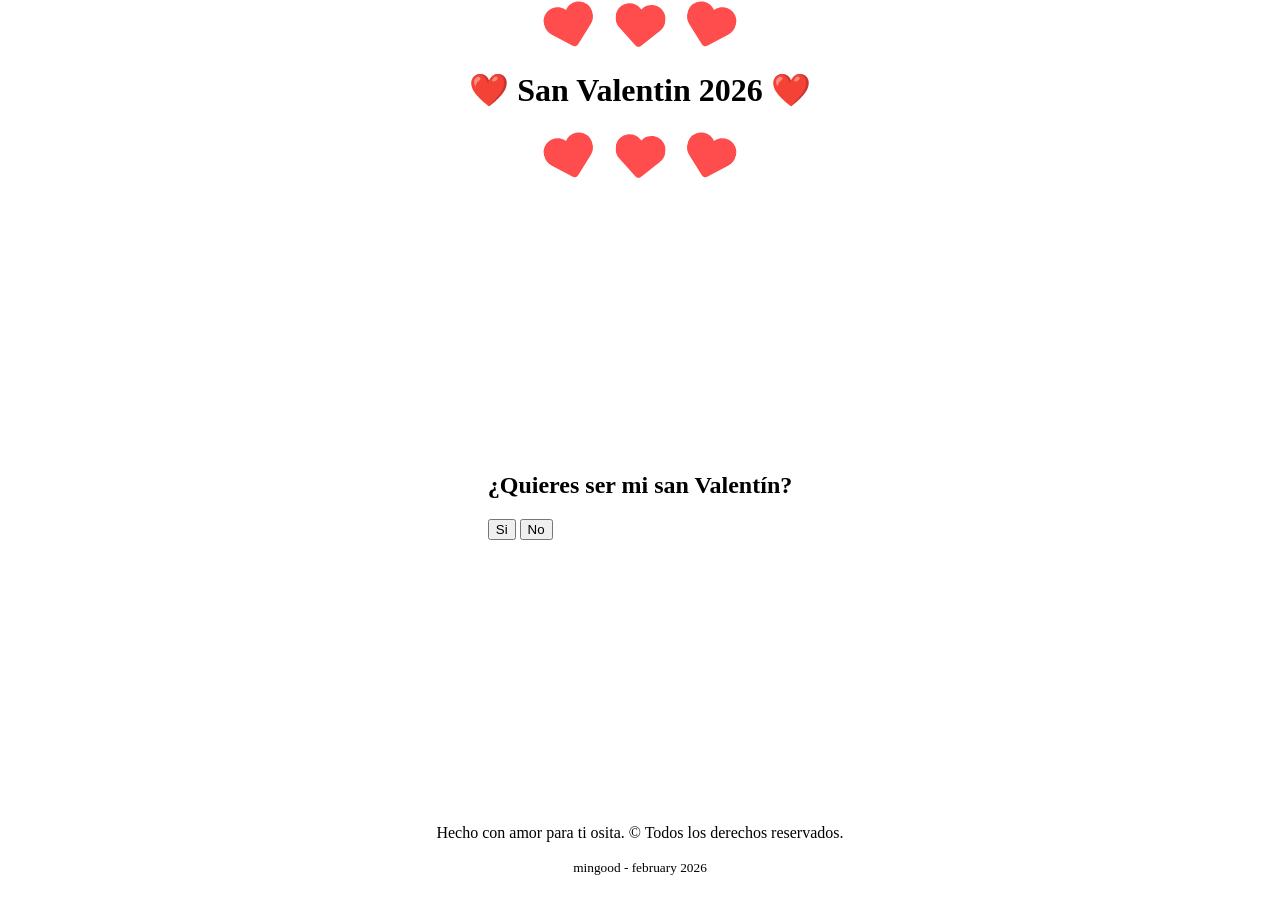
==== src/presentation/index.html @ 75e13a21 "Initial commit" ====
<!DOCTYPE html>
<html lang="en">
<head>
  <meta charset="UTF-8">
  <meta name="viewport" content="width=device-width, initial-scale=1.0">
  <title>San Valentin</title>
  <link rel="stylesheet" href="style.css">
  <link rel="icon" type="image/svg+xml" href="./favicon.svg">
</head>
<body>
<header>
<!--  Corazones que cambian a corazones rotos dependiendo si esta cerca del boton no-->
  <div class="heart-container">
    <svg class="heart-icon" viewBox="0 0 512 512" width="50">
      <path class="heart-path" d="M47.6 300.4L228.3 469.1c7.5 7 17.4 10.9 27.7 10.9s20.2-3.9 27.7-10.9L464.4 300.4c30.4-28.3 47.6-68 47.6-109.5v-5.8c0-69.9-50.5-129.5-119.4-141C347 36.5 300.6 51.4 268 84L256 96 244 84c-32.6-32.6-79-47.5-124.6-39.9C50.5 55.6 0 115.2 0 185.1v5.8c0 41.5 17.2 81.2 47.6 109.5z"/>
    </svg>

    <svg class="heart-icon" viewBox="0 0 512 512" width="50">
      <path class="heart-path" d="M47.6 300.4L228.3 469.1c7.5 7 17.4 10.9 27.7 10.9s20.2-3.9 27.7-10.9L464.4 300.4c30.4-28.3 47.6-68 47.6-109.5v-5.8c0-69.9-50.5-129.5-119.4-141C347 36.5 300.6 51.4 268 84L256 96 244 84c-32.6-32.6-79-47.5-124.6-39.9C50.5 55.6 0 115.2 0 185.1v5.8c0 41.5 17.2 81.2 47.6 109.5z"/>
    </svg>

    <svg class="heart-icon" viewBox="0 0 512 512" width="50">
      <path class="heart-path" d="M47.6 300.4L228.3 469.1c7.5 7 17.4 10.9 27.7 10.9s20.2-3.9 27.7-10.9L464.4 300.4c30.4-28.3 47.6-68 47.6-109.5v-5.8c0-69.9-50.5-129.5-119.4-141C347 36.5 300.6 51.4 268 84L256 96 244 84c-32.6-32.6-79-47.5-124.6-39.9C50.5 55.6 0 115.2 0 185.1v5.8c0 41.5 17.2 81.2 47.6 109.5z"/>
    </svg>
  </div>
  <h1>❤️ San Valentin 2026 ❤️</h1>
  <!--  Corazones que cambian a corazones rotos dependiendo si esta cerca del boton no-->
  <div class="heart-container">
    <svg class="heart-icon" viewBox="0 0 512 512" width="50">
      <path class="heart-path" d="M47.6 300.4L228.3 469.1c7.5 7 17.4 10.9 27.7 10.9s20.2-3.9 27.7-10.9L464.4 300.4c30.4-28.3 47.6-68 47.6-109.5v-5.8c0-69.9-50.5-129.5-119.4-141C347 36.5 300.6 51.4 268 84L256 96 244 84c-32.6-32.6-79-47.5-124.6-39.9C50.5 55.6 0 115.2 0 185.1v5.8c0 41.5 17.2 81.2 47.6 109.5z"/>
    </svg>

    <svg class="heart-icon" viewBox="0 0 512 512" width="50">
      <path class="heart-path" d="M47.6 300.4L228.3 469.1c7.5 7 17.4 10.9 27.7 10.9s20.2-3.9 27.7-10.9L464.4 300.4c30.4-28.3 47.6-68 47.6-109.5v-5.8c0-69.9-50.5-129.5-119.4-141C347 36.5 300.6 51.4 268 84L256 96 244 84c-32.6-32.6-79-47.5-124.6-39.9C50.5 55.6 0 115.2 0 185.1v5.8c0 41.5 17.2 81.2 47.6 109.5z"/>
    </svg>

    <svg class="heart-icon" viewBox="0 0 512 512" width="50">
      <path class="heart-path" d="M47.6 300.4L228.3 469.1c7.5 7 17.4 10.9 27.7 10.9s20.2-3.9 27.7-10.9L464.4 300.4c30.4-28.3 47.6-68 47.6-109.5v-5.8c0-69.9-50.5-129.5-119.4-141C347 36.5 300.6 51.4 268 84L256 96 244 84c-32.6-32.6-79-47.5-124.6-39.9C50.5 55.6 0 115.2 0 185.1v5.8c0 41.5 17.2 81.2 47.6 109.5z"/>
    </svg>
  </div>
</header>
<main>
  <!--  Esta sección será para poner la preguna y creo que delimitara el area por donde se mueve el boton no-->
  <section class="question">
    <div id="card">
      <h2>¿Quieres ser mi san Valentín?</h2>
      <button id="si" class="button">Si</button>
      <button id="no" class="button">No</button>
    </div>
  </section>

  <section class="statement">
    <!--dentro de esta sección quiero que se muestren frases aleatorias cada que se acerque al margen de no, por ejemplo "piensalo bien nn", "porfavor de que si", "tu sabes que te conviene"   -->
  </section>

</main>
<footer>
  <p>Hecho con amor para ti osita. &copy; Todos los derechos reservados.</p>
  <small>mingood - february 2026</small>
</footer>
</body>
</html>
---- src/presentation/style.css ----
body {
  /* 1. Ocupar al menos el 100% de la altura de la ventana */
  min-height: 100vh;

  /* 2. Convertir el body en una columna flexible */
  display: flex;
  flex-direction: column;

  /* 3. Quitar márgenes por defecto del navegador */
  margin: 0;
}

main {
  /* 4. Esto es la magia: el main crecerá para empujar el footer abajo */
  flex-grow: 1;

  /* Para centrar tu tarjeta de pregunta verticalmente */
  display: flex;
  flex-direction: column;
  align-items: center;
  justify-content: center;
}
/* El contenedor los alinea al centro y horizontalmente */
.heart-container {
  display: flex;
  justify-content: center;
  gap: 20px; /* Espacio entre corazones */
  margin-bottom: 20px;
}

/* Estilo base para todos los corazones */
.heart-icon {
  width: 50px;       /* Tamaño */
  height: 50px;
  fill: #ff4d4d;     /* Color rojo base */
  transition: all 0.5s ease; /* Para que los cambios de color/movimiento sean suaves */
}

/* Rotación inicial para darle estilo "desordenado/natural" */
/* nth-child(1) selecciona el primer hijo, (2) el segundo, etc. */
.heart-icon:nth-child(1) { transform: rotate(-15deg); }
.heart-icon:nth-child(2) { transform: rotate(5deg); }
.heart-icon:nth-child(3) { transform: rotate(15deg); }

/* Clase especial para cuando se active la "alegría" (Javascript la pondrá después) */
.heart-party {
  animation: dance 1s infinite alternate;
}

/* Definimos la animación de "baile" */
@keyframes dance {
  0% { transform: translateY(0) rotate(-10deg); fill: #ff00de; }
  50% { transform: translateY(-10px) rotate(10deg); fill: #ff4d4d; }
  100% { transform: translateY(0) rotate(-10deg); fill: #ffdd00; }
}

h1 {
  text-align: center;
}

footer {
  text-align: center;
  padding: 1em;
  margin-bottom: 0.5em;
}
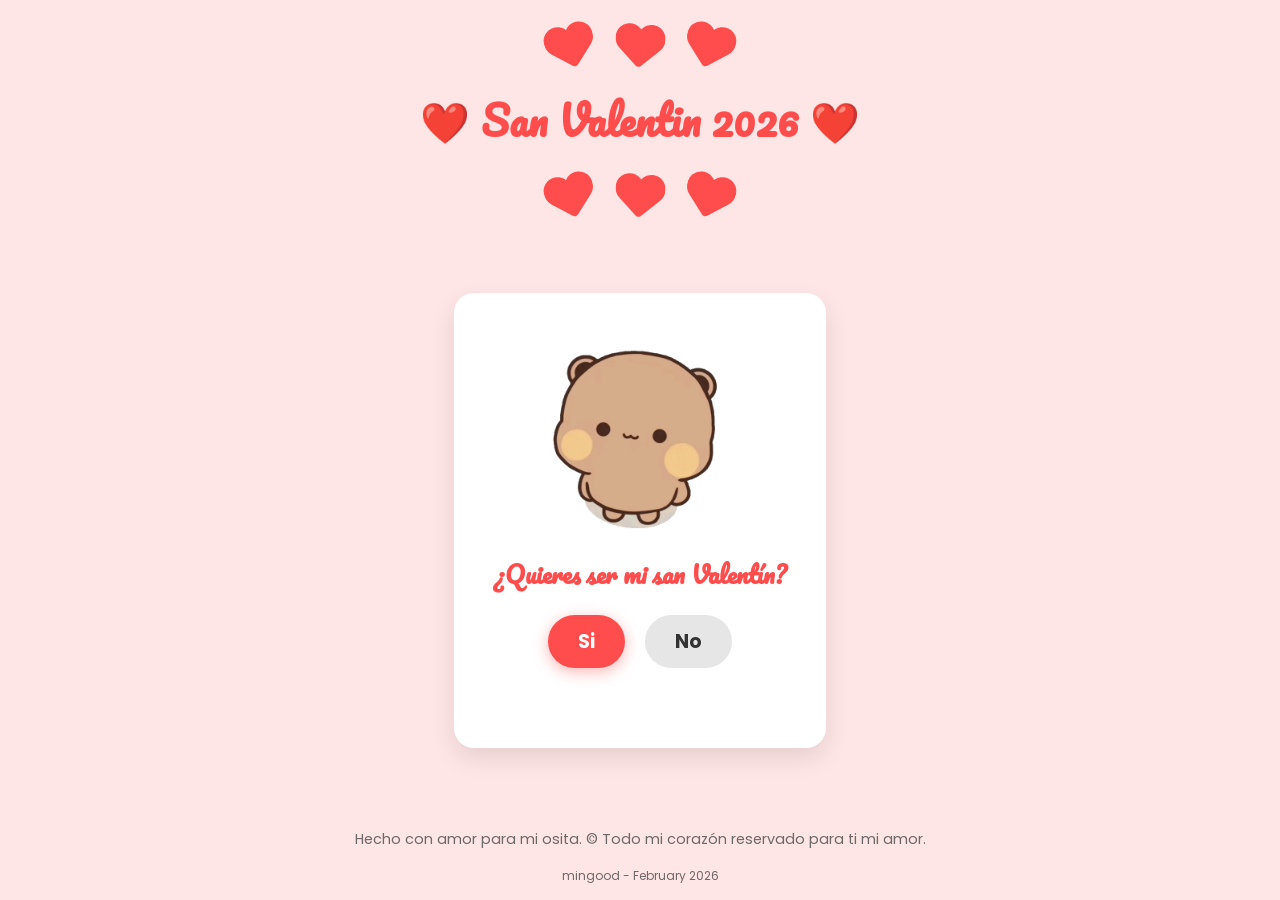
==== commit 4c9dd54f: "terminado la estructura" ====
--- a/src/presentation/index.html
+++ b/src/presentation/index.html
@@ -1,62 +1,79 @@
 <!DOCTYPE html>
 <html lang="en">
 <head>
-  <meta charset="UTF-8">
-  <meta name="viewport" content="width=device-width, initial-scale=1.0">
-  <title>San Valentin</title>
-  <link rel="stylesheet" href="style.css">
-  <link rel="icon" type="image/svg+xml" href="./favicon.svg">
+    <meta charset="UTF-8">
+    <meta name="viewport" content="width=device-width, initial-scale=1.0">
+    <title>San Valentin</title>
+    <link rel="stylesheet" href="style.css">
+    <link rel="icon" type="image/svg+xml" href="./favicon.svg">
 </head>
 <body>
 <header>
-<!--  Corazones que cambian a corazones rotos dependiendo si esta cerca del boton no-->
-  <div class="heart-container">
-    <svg class="heart-icon" viewBox="0 0 512 512" width="50">
-      <path class="heart-path" d="M47.6 300.4L228.3 469.1c7.5 7 17.4 10.9 27.7 10.9s20.2-3.9 27.7-10.9L464.4 300.4c30.4-28.3 47.6-68 47.6-109.5v-5.8c0-69.9-50.5-129.5-119.4-141C347 36.5 300.6 51.4 268 84L256 96 244 84c-32.6-32.6-79-47.5-124.6-39.9C50.5 55.6 0 115.2 0 185.1v5.8c0 41.5 17.2 81.2 47.6 109.5z"/>
-    </svg>
+    <!--  Corazones que cambian a corazones rotos dependiendo si esta cerca del boton no-->
+    <div class="heart-container top-hearts">
+        <svg aria-hidden="true" class="heart-icon" viewBox="0 0 512 512" width="50">
+            <path class="heart-path"
+                  d="M47.6 300.4L228.3 469.1c7.5 7 17.4 10.9 27.7 10.9s20.2-3.9 27.7-10.9L464.4 300.4c30.4-28.3 47.6-68 47.6-109.5v-5.8c0-69.9-50.5-129.5-119.4-141C347 36.5 300.6 51.4 268 84L256 96 244 84c-32.6-32.6-79-47.5-124.6-39.9C50.5 55.6 0 115.2 0 185.1v5.8c0 41.5 17.2 81.2 47.6 109.5z"/>
+        </svg>
 
-    <svg class="heart-icon" viewBox="0 0 512 512" width="50">
-      <path class="heart-path" d="M47.6 300.4L228.3 469.1c7.5 7 17.4 10.9 27.7 10.9s20.2-3.9 27.7-10.9L464.4 300.4c30.4-28.3 47.6-68 47.6-109.5v-5.8c0-69.9-50.5-129.5-119.4-141C347 36.5 300.6 51.4 268 84L256 96 244 84c-32.6-32.6-79-47.5-124.6-39.9C50.5 55.6 0 115.2 0 185.1v5.8c0 41.5 17.2 81.2 47.6 109.5z"/>
-    </svg>
+        <svg aria-hidden="true" class="heart-icon" viewBox="0 0 512 512" width="50">
+            <path class="heart-path"
+                  d="M47.6 300.4L228.3 469.1c7.5 7 17.4 10.9 27.7 10.9s20.2-3.9 27.7-10.9L464.4 300.4c30.4-28.3 47.6-68 47.6-109.5v-5.8c0-69.9-50.5-129.5-119.4-141C347 36.5 300.6 51.4 268 84L256 96 244 84c-32.6-32.6-79-47.5-124.6-39.9C50.5 55.6 0 115.2 0 185.1v5.8c0 41.5 17.2 81.2 47.6 109.5z"/>
+        </svg>
 
-    <svg class="heart-icon" viewBox="0 0 512 512" width="50">
-      <path class="heart-path" d="M47.6 300.4L228.3 469.1c7.5 7 17.4 10.9 27.7 10.9s20.2-3.9 27.7-10.9L464.4 300.4c30.4-28.3 47.6-68 47.6-109.5v-5.8c0-69.9-50.5-129.5-119.4-141C347 36.5 300.6 51.4 268 84L256 96 244 84c-32.6-32.6-79-47.5-124.6-39.9C50.5 55.6 0 115.2 0 185.1v5.8c0 41.5 17.2 81.2 47.6 109.5z"/>
-    </svg>
-  </div>
-  <h1>❤️ San Valentin 2026 ❤️</h1>
-  <!--  Corazones que cambian a corazones rotos dependiendo si esta cerca del boton no-->
-  <div class="heart-container">
-    <svg class="heart-icon" viewBox="0 0 512 512" width="50">
-      <path class="heart-path" d="M47.6 300.4L228.3 469.1c7.5 7 17.4 10.9 27.7 10.9s20.2-3.9 27.7-10.9L464.4 300.4c30.4-28.3 47.6-68 47.6-109.5v-5.8c0-69.9-50.5-129.5-119.4-141C347 36.5 300.6 51.4 268 84L256 96 244 84c-32.6-32.6-79-47.5-124.6-39.9C50.5 55.6 0 115.2 0 185.1v5.8c0 41.5 17.2 81.2 47.6 109.5z"/>
-    </svg>
+        <svg aria-hidden="true" class="heart-icon" viewBox="0 0 512 512" width="50">
+            <path class="heart-path"
+                  d="M47.6 300.4L228.3 469.1c7.5 7 17.4 10.9 27.7 10.9s20.2-3.9 27.7-10.9L464.4 300.4c30.4-28.3 47.6-68 47.6-109.5v-5.8c0-69.9-50.5-129.5-119.4-141C347 36.5 300.6 51.4 268 84L256 96 244 84c-32.6-32.6-79-47.5-124.6-39.9C50.5 55.6 0 115.2 0 185.1v5.8c0 41.5 17.2 81.2 47.6 109.5z"/>
+        </svg>
+    </div>
+    <h1>❤️ San Valentin 2026 ❤️</h1>
+    <!--  Corazones que cambian a corazones rotos dependiendo si esta cerca del boton no-->
+    <div class="heart-container bottom-hearts">
+        <svg aria-hidden="true" class="heart-icon" viewBox="0 0 512 512" width="50">
+            <path class="heart-path"
+                  d="M47.6 300.4L228.3 469.1c7.5 7 17.4 10.9 27.7 10.9s20.2-3.9 27.7-10.9L464.4 300.4c30.4-28.3 47.6-68 47.6-109.5v-5.8c0-69.9-50.5-129.5-119.4-141C347 36.5 300.6 51.4 268 84L256 96 244 84c-32.6-32.6-79-47.5-124.6-39.9C50.5 55.6 0 115.2 0 185.1v5.8c0 41.5 17.2 81.2 47.6 109.5z"/>
+        </svg>
 
-    <svg class="heart-icon" viewBox="0 0 512 512" width="50">
-      <path class="heart-path" d="M47.6 300.4L228.3 469.1c7.5 7 17.4 10.9 27.7 10.9s20.2-3.9 27.7-10.9L464.4 300.4c30.4-28.3 47.6-68 47.6-109.5v-5.8c0-69.9-50.5-129.5-119.4-141C347 36.5 300.6 51.4 268 84L256 96 244 84c-32.6-32.6-79-47.5-124.6-39.9C50.5 55.6 0 115.2 0 185.1v5.8c0 41.5 17.2 81.2 47.6 109.5z"/>
-    </svg>
+        <svg aria-hidden="true" class="heart-icon" viewBox="0 0 512 512" width="50">
+            <path class="heart-path"
+                  d="M47.6 300.4L228.3 469.1c7.5 7 17.4 10.9 27.7 10.9s20.2-3.9 27.7-10.9L464.4 300.4c30.4-28.3 47.6-68 47.6-109.5v-5.8c0-69.9-50.5-129.5-119.4-141C347 36.5 300.6 51.4 268 84L256 96 244 84c-32.6-32.6-79-47.5-124.6-39.9C50.5 55.6 0 115.2 0 185.1v5.8c0 41.5 17.2 81.2 47.6 109.5z"/>
+        </svg>
 
-    <svg class="heart-icon" viewBox="0 0 512 512" width="50">
-      <path class="heart-path" d="M47.6 300.4L228.3 469.1c7.5 7 17.4 10.9 27.7 10.9s20.2-3.9 27.7-10.9L464.4 300.4c30.4-28.3 47.6-68 47.6-109.5v-5.8c0-69.9-50.5-129.5-119.4-141C347 36.5 300.6 51.4 268 84L256 96 244 84c-32.6-32.6-79-47.5-124.6-39.9C50.5 55.6 0 115.2 0 185.1v5.8c0 41.5 17.2 81.2 47.6 109.5z"/>
-    </svg>
-  </div>
+        <svg aria-hidden="true" class="heart-icon" viewBox="0 0 512 512" width="50">
+            <path class="heart-path"
+                  d="M47.6 300.4L228.3 469.1c7.5 7 17.4 10.9 27.7 10.9s20.2-3.9 27.7-10.9L464.4 300.4c30.4-28.3 47.6-68 47.6-109.5v-5.8c0-69.9-50.5-129.5-119.4-141C347 36.5 300.6 51.4 268 84L256 96 244 84c-32.6-32.6-79-47.5-124.6-39.9C50.5 55.6 0 115.2 0 185.1v5.8c0 41.5 17.2 81.2 47.6 109.5z"/>
+        </svg>
+    </div>
 </header>
+
 <main>
-  <!--  Esta sección será para poner la preguna y creo que delimitara el area por donde se mueve el boton no-->
-  <section class="question">
-    <div id="card">
-      <h2>¿Quieres ser mi san Valentín?</h2>
-      <button id="si" class="button">Si</button>
-      <button id="no" class="button">No</button>
-    </div>
-  </section>
+    <!--  Esta sección será para poner la preguna y creo que delimitara el area por donde se mueve el boton no-->
+    <section class="question">
+        <div id="card">
+            <div class="image-container">
+                <img src="./image/dudu-waiting.gif" alt="dudu-waiting">
+            </div>
 
-  <section class="statement">
-    <!--dentro de esta sección quiero que se muestren frases aleatorias cada que se acerque al margen de no, por ejemplo "piensalo bien nn", "porfavor de que si", "tu sabes que te conviene"   -->
-  </section>
+            <h2>¿Quieres ser mi san Valentín?</h2>
+
+            <div class="buttons-container">
+                <button id="si" class="button">Si</button>
+                <button id="no" class="button">No</button>
+            </div>
+
+            <div id="feedback-message" class="message-text"></div>
+        </div>
+    </section>
+
+    <!--    <section class="statement">-->
+    <!--        &lt;!&ndash;dentro de esta sección quiero que se muestren frases aleatorias cada que se acerque al margen de no, por ejemplo "piensalo bien nn", "porfavor de que si", "tu sabes que te conviene"   &ndash;&gt;-->
+    <!--        <p>...</p>-->
+    <!--    </section>-->
 
 </main>
 <footer>
-  <p>Hecho con amor para ti osita. &copy; Todos los derechos reservados.</p>
-  <small>mingood - february 2026</small>
+    <p>Hecho con amor para mi osita. &copy; Todo mi corazón reservado para ti mi amor.</p>
+    <small>mingood - February 2026</small>
 </footer>
 </body>
 </html>
--- a/src/presentation/style.css
+++ b/src/presentation/style.css
@@ -1,65 +1,202 @@
+/* =========================================
+   1. CONFIGURACIÓN E IMPORTACIONES
+   ========================================= */
+@import url('https://fonts.googleapis.com/css2?family=Pacifico&family=Poppins:wght@400;600&display=swap');
+
+/* Variables: Cambia aquí los colores y se actualizan en toda la web */
+:root {
+    --primary-color: #ff4d4d; /* Rojo principal */
+    --bg-color: #ffe6e6;      /* Fondo rosa claro */
+    --text-color: #333;       /* Texto oscuro */
+    --card-bg: #ffffff;       /* Fondo de la tarjeta */
+    --shadow: 0 10px 25px rgba(0,0,0,0.1);
+}
+
+/* =========================================
+   2. RESET Y BASES
+   ========================================= */
+* {
+    box-sizing: border-box;
+}
 body {
-  /* 1. Ocupar al menos el 100% de la altura de la ventana */
-  min-height: 100vh;
-
-  /* 2. Convertir el body en una columna flexible */
-  display: flex;
-  flex-direction: column;
-
-  /* 3. Quitar márgenes por defecto del navegador */
-  margin: 0;
+    background-color: var(--bg-color);
+    font-family: 'Poppins', sans-serif;
+    color: var(--text-color);
+    margin: 0;
+    /* Flexbox para mantener el footer abajo */
+    min-height: 100vh;
+    display: flex;
+    flex-direction: column;
+}
+
+h1, h2 {
+    font-family: 'Pacifico', cursive;
+    color: var(--primary-color);
+    text-align: center;
+    margin: 0; /* Quitamos márgenes por defecto para controlar mejor */
+}
+
+h1 {
+    font-size: 2.5rem;
+    margin: 10px 0;
+}
+
+/* =========================================
+   3. LAYOUT (Estructura)
+   ========================================= */
+header {
+    padding-top: 20px;
+    display: flex;
+    flex-direction: column;
+    align-items: center;
 }
 
 main {
-  /* 4. Esto es la magia: el main crecerá para empujar el footer abajo */
-  flex-grow: 1;
-
-  /* Para centrar tu tarjeta de pregunta verticalmente */
-  display: flex;
-  flex-direction: column;
-  align-items: center;
-  justify-content: center;
-}
-/* El contenedor los alinea al centro y horizontalmente */
+    flex-grow: 1; /* Empuja el footer hacia abajo */
+    display: flex;
+    flex-direction: column;
+    align-items: center;
+    justify-content: center;
+    padding: 20px;
+}
+
+footer {
+    text-align: center;
+    padding: 1em;
+    opacity: 0.7;
+    font-size: 0.9rem;
+    width: 100%;
+}
+
+/* =========================================
+   4. COMPONENTES
+   ========================================= */
+
+/* --- Corazones del Header --- */
 .heart-container {
-  display: flex;
-  justify-content: center;
-  gap: 20px; /* Espacio entre corazones */
-  margin-bottom: 20px;
-}
-
-/* Estilo base para todos los corazones */
+    display: flex;
+    justify-content: center;
+    gap: 20px;
+}
+
+.top-hearts {
+    margin-bottom: 5px;
+}
+
+.bottom-hearts {
+    margin-top: 5px;
+    margin-bottom: 20px;
+}
+
 .heart-icon {
-  width: 50px;       /* Tamaño */
-  height: 50px;
-  fill: #ff4d4d;     /* Color rojo base */
-  transition: all 0.5s ease; /* Para que los cambios de color/movimiento sean suaves */
-}
-
-/* Rotación inicial para darle estilo "desordenado/natural" */
-/* nth-child(1) selecciona el primer hijo, (2) el segundo, etc. */
+    fill: var(--primary-color);
+    transition: all 0.5s ease;
+}
+
+/* Rotaciones "naturales" */
 .heart-icon:nth-child(1) { transform: rotate(-15deg); }
 .heart-icon:nth-child(2) { transform: rotate(5deg); }
 .heart-icon:nth-child(3) { transform: rotate(15deg); }
 
-/* Clase especial para cuando se active la "alegría" (Javascript la pondrá después) */
+
+/* --- Tarjeta (Card) --- */
+#card {
+    background: var(--card-bg);
+    padding: 40px;
+    border-radius: 20px;
+    box-shadow: var(--shadow);
+    text-align: center;
+    width: 100%;
+    max-width: 400px;
+
+    /* Importante para el botón NO: define los límites */
+    position: relative;
+}
+
+/* --- Imagen --- */
+.image-container {
+    width: 100%;
+    height: 200px;
+    margin-bottom: 20px;
+    display: flex;
+    justify-content: center;
+    align-items: center;
+}
+
+.image-container img {
+    height: 100%;
+    width: auto;
+    object-fit: contain;
+}
+
+/* --- Botones --- */
+.buttons-container {
+    display: flex;
+    justify-content: center;
+    gap: 20px;
+    margin: 20px 0;
+    min-height: 50px; /* Evita saltos */
+}
+
+.button {
+    padding: 12px 30px;
+    font-size: 1.2rem;
+    border: none;
+    border-radius: 50px;
+    cursor: pointer;
+    font-family: 'Poppins', sans-serif;
+    font-weight: bold;
+    transition: transform 0.2s, box-shadow 0.2s;
+    z-index: 10;
+}
+
+.button:active {
+    transform: scale(0.95);
+}
+
+#si {
+    background-color: var(--primary-color);
+    color: white;
+    box-shadow: 0 4px 15px rgba(255, 77, 77, 0.4);
+}
+
+#no {
+    background-color: #e6e6e6;
+    color: #333;
+    transition: top 0.2s ease, left 0.2s ease; /* Movimiento suave */
+}
+
+/* --- Mensajes de Feedback --- */
+.message-text {
+    margin-top: 15px;
+    font-size: 0.9rem;
+    color: #666;
+    height: 20px;
+    font-weight: 600;
+}
+
+/* =========================================
+   5. CLASES DE ESTADO (Para JavaScript)
+   ========================================= */
+
+/* Estado: El botón NO se vuelve absoluto para huir */
+.mode-escape {
+    position: absolute;
+    /* Las coordenadas se inyectarán con JS */
+}
+
+/* Estado: Corazones rotos (Gris oscuro) */
+.heart-broken-mode {
+    fill: #555;
+}
+
+/* Estado: Fiesta/Éxito */
 .heart-party {
-  animation: dance 1s infinite alternate;
-}
-
-/* Definimos la animación de "baile" */
+    animation: dance 0.8s infinite alternate;
+}
+
 @keyframes dance {
-  0% { transform: translateY(0) rotate(-10deg); fill: #ff00de; }
-  50% { transform: translateY(-10px) rotate(10deg); fill: #ff4d4d; }
-  100% { transform: translateY(0) rotate(-10deg); fill: #ffdd00; }
-}
-
-h1 {
-  text-align: center;
-}
-
-footer {
-  text-align: center;
-  padding: 1em;
-  margin-bottom: 0.5em;
-}
+    0% { transform: translateY(0) rotate(-10deg); fill: #ff00de; }
+    50% { transform: translateY(-10px) rotate(10deg); fill: var(--primary-color); }
+    100% { transform: translateY(0) rotate(-10deg); fill: #ffdd00; }
+}
